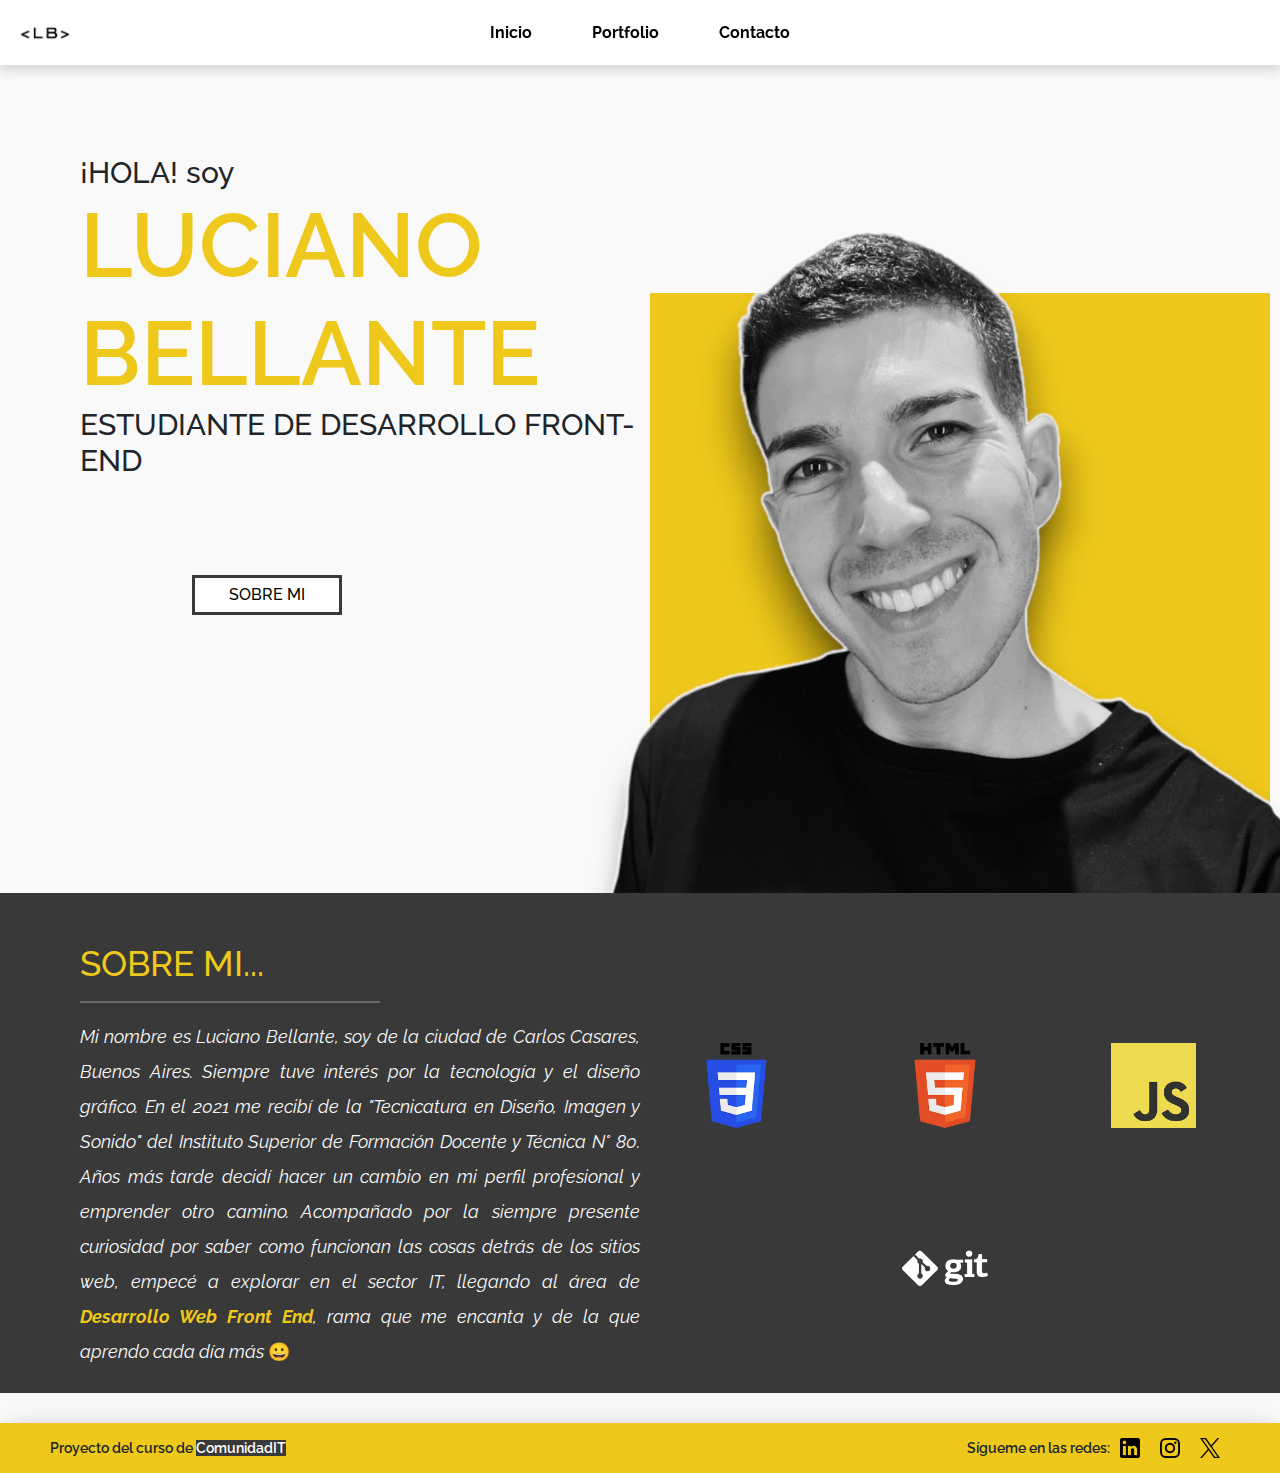
==== index.html @ 69d644de "Entrega" ====
<!DOCTYPE html>
<html lang="es">

<head>
  <meta charset="UTF-8" />
  <meta name="viewport" content="width=device-width, initial-scale=1.0" />
  <title>Luciano Bellante</title>
  <link rel="stylesheet" href="css/estilos-index.css" />
  <link href="https://cdn.jsdelivr.net/npm/bootstrap@5.3.3/dist/css/bootstrap.min.css" rel="stylesheet" integrity="sha384-QWTKZyjpPEjISv5WaRU9OFeRpok6YctnYmDr5pNlyT2bRjXh0JMhjY6hW+ALEwIH" crossorigin="anonymous">
  <link href="https://emoji-css.afeld.me/emoji.css" rel="stylesheet">
  <script src="https://cdn.jsdelivr.net/npm/bootstrap@5.3.3/dist/js/bootstrap.bundle.min.js" integrity="sha384-YvpcrYf0tY3lHB60NNkmXc5s9fDVZLESaAA55NDzOxhy9GkcIdslK1eN7N6jIeHz" crossorigin="anonymous"></script>
</head>

<body class="fondo-claro">
  <header>
    <div>
      <img id="logoprincipal" src="img/logo pagina.png" alt="logo luciano bellante" />
    <a class="botonheader" href="index.html">Inicio</a>
    <a class="botonheader" href="portfolio.html">Portfolio</a>
    <a class="botonheader" href="contacto.html">Contacto</a>
  </div>
  </header>
  <main id="inicio">
    <div id="titularesinicio">
      <h2>¡HOLA! soy</h2>
      <h1>LUCIANO BELLANTE</h1>
      <h2>ESTUDIANTE DE DESARROLLO FRONT-END</h2>
      <button>SOBRE MI <i class="em em-point_down" aria-role="presentation" aria-label="WHITE DOWN POINTING BACKHAND INDEX"></i></button>
    </div>
    <div id="imagendeinicio">
      <img id="fotoprincipal" src="/img/Foto principal.png" alt="foto de luciano" />
    </div>
  </main>
  <section id="sobremi" class="fondo-oscuro">
    <h2 class="tituloamarillo">SOBRE MI...</h2>
    <hr class="lineaseparadora-clara" />
    <div class="contenedor2">
      <div>
        <p>
          Mi nombre es Luciano Bellante, soy de la ciudad de Carlos Casares, Buenos Aires.
          Siempre tuve interés por la tecnología y el diseño gráfico. En el 2021 me recibí de la "Tecnicatura en Diseño,
          Imagen y Sonido" del Instituto Superior de Formación Docente y Técnica N° 80. Años más tarde decidí hacer un
          cambio en mi perfil profesional y emprender otro camino.
          Acompañado por la siempre presente curiosidad por saber como funcionan las cosas detrás de los sitios web,
          empecé a explorar en el sector IT, llegando al área de <span>Desarrollo Web Front End</span>, rama que
          me encanta y de la que aprendo cada día más <span class="emoji">&#128512;</span>
        </p>
      </div>
      <div class="logoslenguajes">
        <img src="img/CSS-logo.png" alt="logo de CSS" class="lenglogo" />
        <img src="img/HTML-logo.png" alt="logo de HTML" class="lenglogo" />
        <img src="img/JavaScript-logo.png" alt="logo de Javascript" class="lenglogo" />
        <img src="img/Git-logo.png" alt="logo de GIT" class="lenglogo" />
      </div>
    </div>
  </section>
  
  <footer>
    <div>
    <p>Proyecto del curso de <a href="https://www.comunidadit.org/" target="_blank">ComunidadIT</a></p>
  </div>
  <div id="logosredes">
      <p>Sígueme en las redes: </p>
      <img src="img/LinkedIn-logo.png" alt="logo de linkedin" class="logoredsocial" /><img src="img/Instagram-log.webp"
        alt="logo de instagram" class="logoredsocial" /><img src="img/X-logo.png" alt="logo de X"
        class="logoredsocial" />
      </div>
    </footer>
  </body>
  
  </html>
---- css/estilos-index.css ----
@import url("https://fonts.googleapis.com/css2?family=Raleway:ital,wght@0,100..900;1,100..900&display=swap");

/*-------------------------------------------------  AJUSTES PRINCIPALES/DETALLES ------------------------------------------------*/

* {
  font-family: "Raleway", sans-serif;
}

.fondo-claro {
  background-color: #f9f9f9;
}

.fondo-oscuro {
  background-color: #393939;
}

.lineaseparadora-clara {
  width: 300px;
  margin-left: 80px;
  height: 2px;
  background-color: rgb(252, 252, 252);
  border: 0;
}

.lineaseparadora-oscura {
  width: 300px;
  margin-left: 80px;
  height: 2px;
  background-color: #393939;
  border: 0;
}

.tituloamarillo {
  color: #eec81a;
  padding-top: 50px;
  padding-left: 80px;
  font-size: 35px;
  margin: 0 auto;
}

span {
  color: #eec81a;
  font-weight: bold;
}

button {
  background-color: white;
  border: solid 3.5px #393939;
  font-family: "Raleway", sans-serif;
  font-style: normal;
  font-weight: 500;
  font-size: 16px;
  width: 150px;
  height: 40px;
}

body {
  font-style: normal;
  font-weight: normal;
  margin: 0;
}

/*-------------------------------------------------  HEADER ------------------------------------------------*/

header {
  background-color: rgb(255, 255, 255);
  height: 65px;
  padding: 0;
  box-shadow: 0 5px 10px rgba(61, 61, 61, 0.2);
  position: sticky;
  top: 0;
}

header div {
  display: flex;
  justify-content: center;
  align-items: center;
  height: 100%;
  position: relative;
}

#logoprincipal {
  width: 60px;
  left: 15px;
  position: absolute;
}

.botonheader {
  margin: 0px 30px;
  color: black;
  text-decoration: none;
  font-weight: bold;
  transition: color 0.2s;
}

.botonheader:hover {
  color: #eec81a;
}
/*-------------------------------------------------  INICIO ------------------------------------------------*/

#inicio {
  display: flex;
  height: 92vh;
  width: 100%;
}

#titularesinicio {
  width: 50%;
  height: 100%;
  display: flex;
  flex-direction: column;
  align-items: flex-start;
  justify-content: flex-start;
  padding-top: 90px;
}

#titularesinicio h1 {
  font-size: 90px;
  font-weight: 600;
  padding: 0px 30px 0px 80px;
  color: #eec81a;
  margin-bottom: 0;
  margin-top: 0px;
}

#titularesinicio h2 {
  font-size: 30px;
  font-weight: 500;
  padding: 0px 0px 0px 80px;
  margin: 0px;
}

#imagendeinicio {
  display: flex;
  justify-content: center;
  align-items: flex-end;
  width: 50%;
}

#imagendeinicio img {
  /* width: auto; */
  height: 80%;
}

#inicio button {
  margin-left: 30%;
  margin-top: 15%;
}

/*-------------------------------------------------  SOBRE MI ------------------------------------------------*/

#sobremi {
  height: 500px;
}

#sobremi h2 {
  color: #eec81a;
  padding-top: 50px;
  padding-left: 80px;
  font-size: 35px;
  margin: 0 auto;
}

.contenedor2 {
  display: flex;
}

.contenedor2 > div {
  width: 50%;
}

.contenedor2 div p {
  color: #f9f9f9;
  font-size: 18px;
  font-weight: 400;
  font-style: italic;
  margin-left: 80px;
  text-align: justify;
  line-height: 35px;
}

.emoji {
  font-style: normal;
}

.logoslenguajes {
  display: flex;
  flex-wrap: wrap;
  align-items: center;
  justify-content: space-evenly;
  width: 50%;
}

.logoslenguajes img {
  margin: 0px 40px 30px;
  width: 18%;
  padding: 0px 30px 20px 0px;
  transition: width 0.3s;
}

.logoslenguajes img:hover {
  width: 20%;
}

/*-------------------------------------------------  FOOTER ------------------------------------------------*/

footer {
  background-color: #eec81a;
  margin-top: 30px;
  box-shadow: 2px -3px 23px -10px rgba(0, 0, 0, 0.3);
  height: 50px;
  display: flex;
  justify-content: space-between;
  align-items: center;
  font-size: 14px;
  font-weight: 600;
}

#logosredes {
  height: 20px;
  display: flex;
  justify-content: space-evenly;
  margin: 0 50px 0px 20px;
}

.logoredsocial {
  padding: 0 10px;
}

footer div {
  margin-left: 50px;
}

footer p {
  margin: 0px;
}

footer a {
  text-decoration: none;
  color: white;
  background-color: #393939;
}
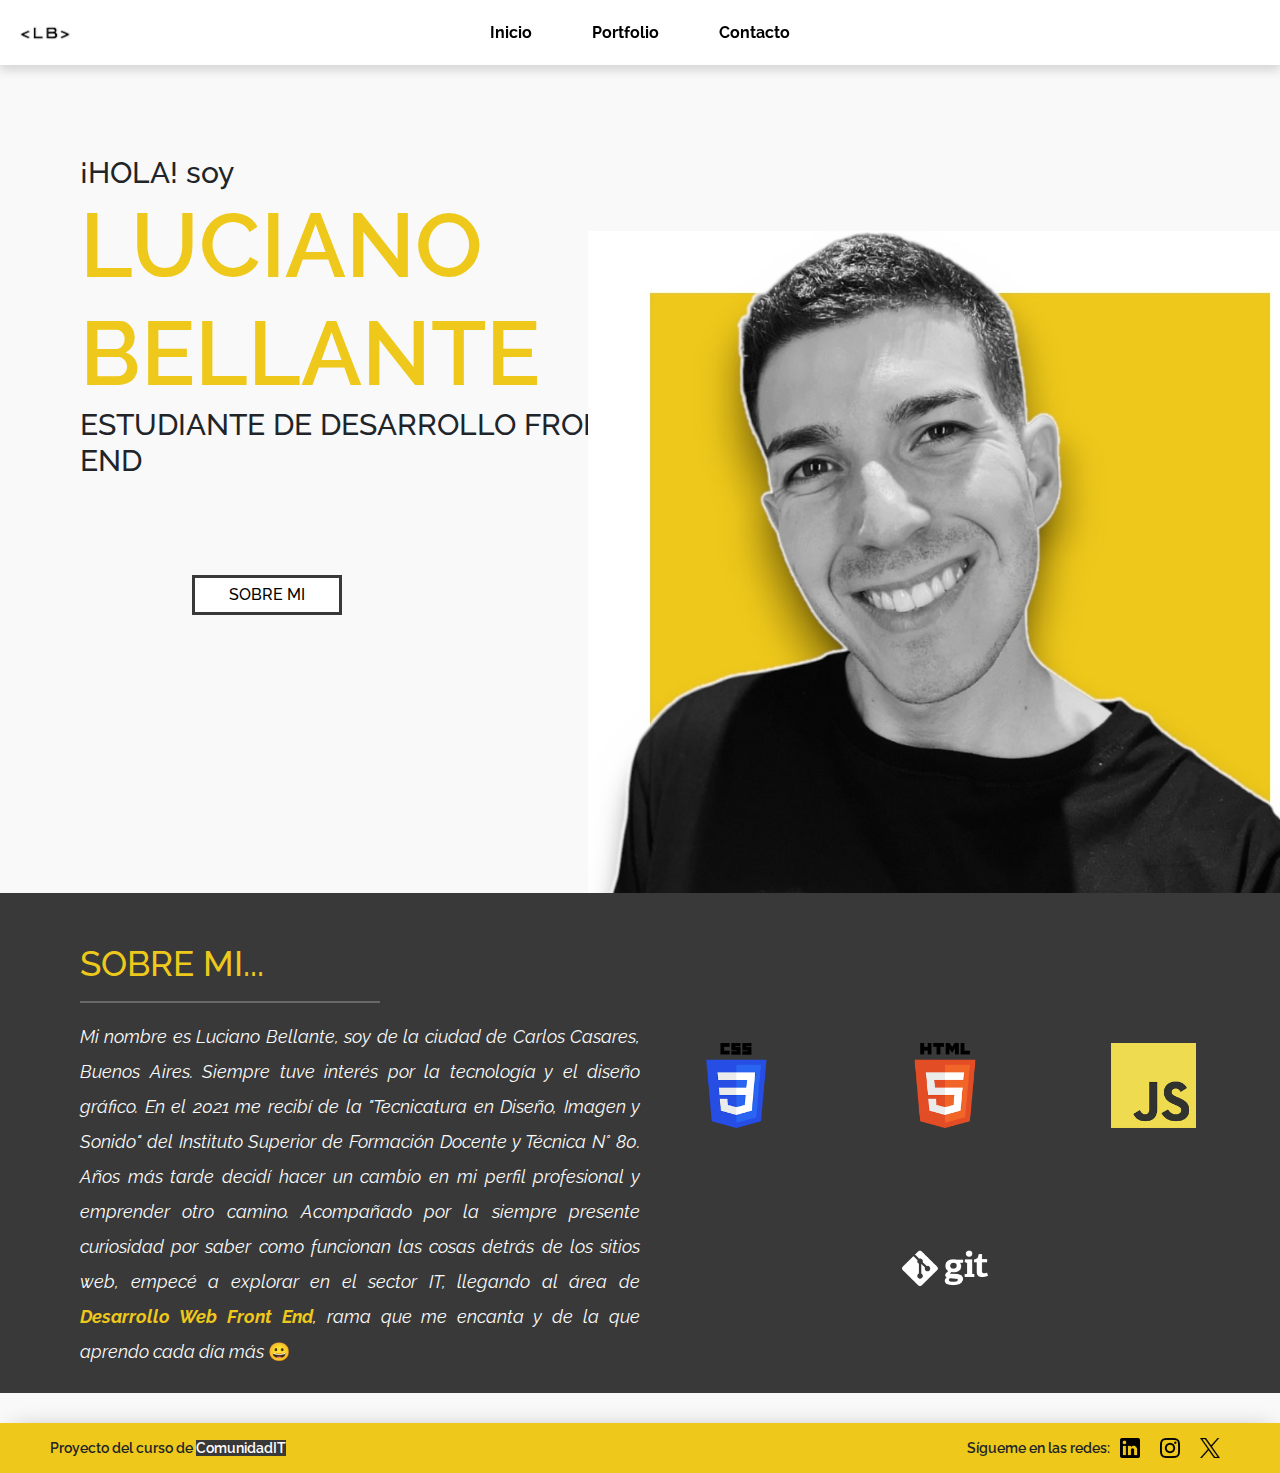
==== commit e131a822: "prueba" ====
--- a/index.html
+++ b/index.html
@@ -14,7 +14,7 @@
 <body class="fondo-claro">
   <header>
     <div>
-      <img id="logoprincipal" src="img/logo pagina.png" alt="logo luciano bellante" />
+      <img id="logoprincipal" src="img/logopagina.png" alt="logo luciano bellante" />
     <a class="botonheader" href="index.html">Inicio</a>
     <a class="botonheader" href="portfolio.html">Portfolio</a>
     <a class="botonheader" href="contacto.html">Contacto</a>
@@ -28,7 +28,7 @@
       <button>SOBRE MI <i class="em em-point_down" aria-role="presentation" aria-label="WHITE DOWN POINTING BACKHAND INDEX"></i></button>
     </div>
     <div id="imagendeinicio">
-      <img id="fotoprincipal" src="/img/Foto principal.png" alt="foto de luciano" />
+      <img id="fotoprincipal" src="/img/Fotoprincipal.jpg" alt="foto de luciano" />
     </div>
   </main>
   <section id="sobremi" class="fondo-oscuro">
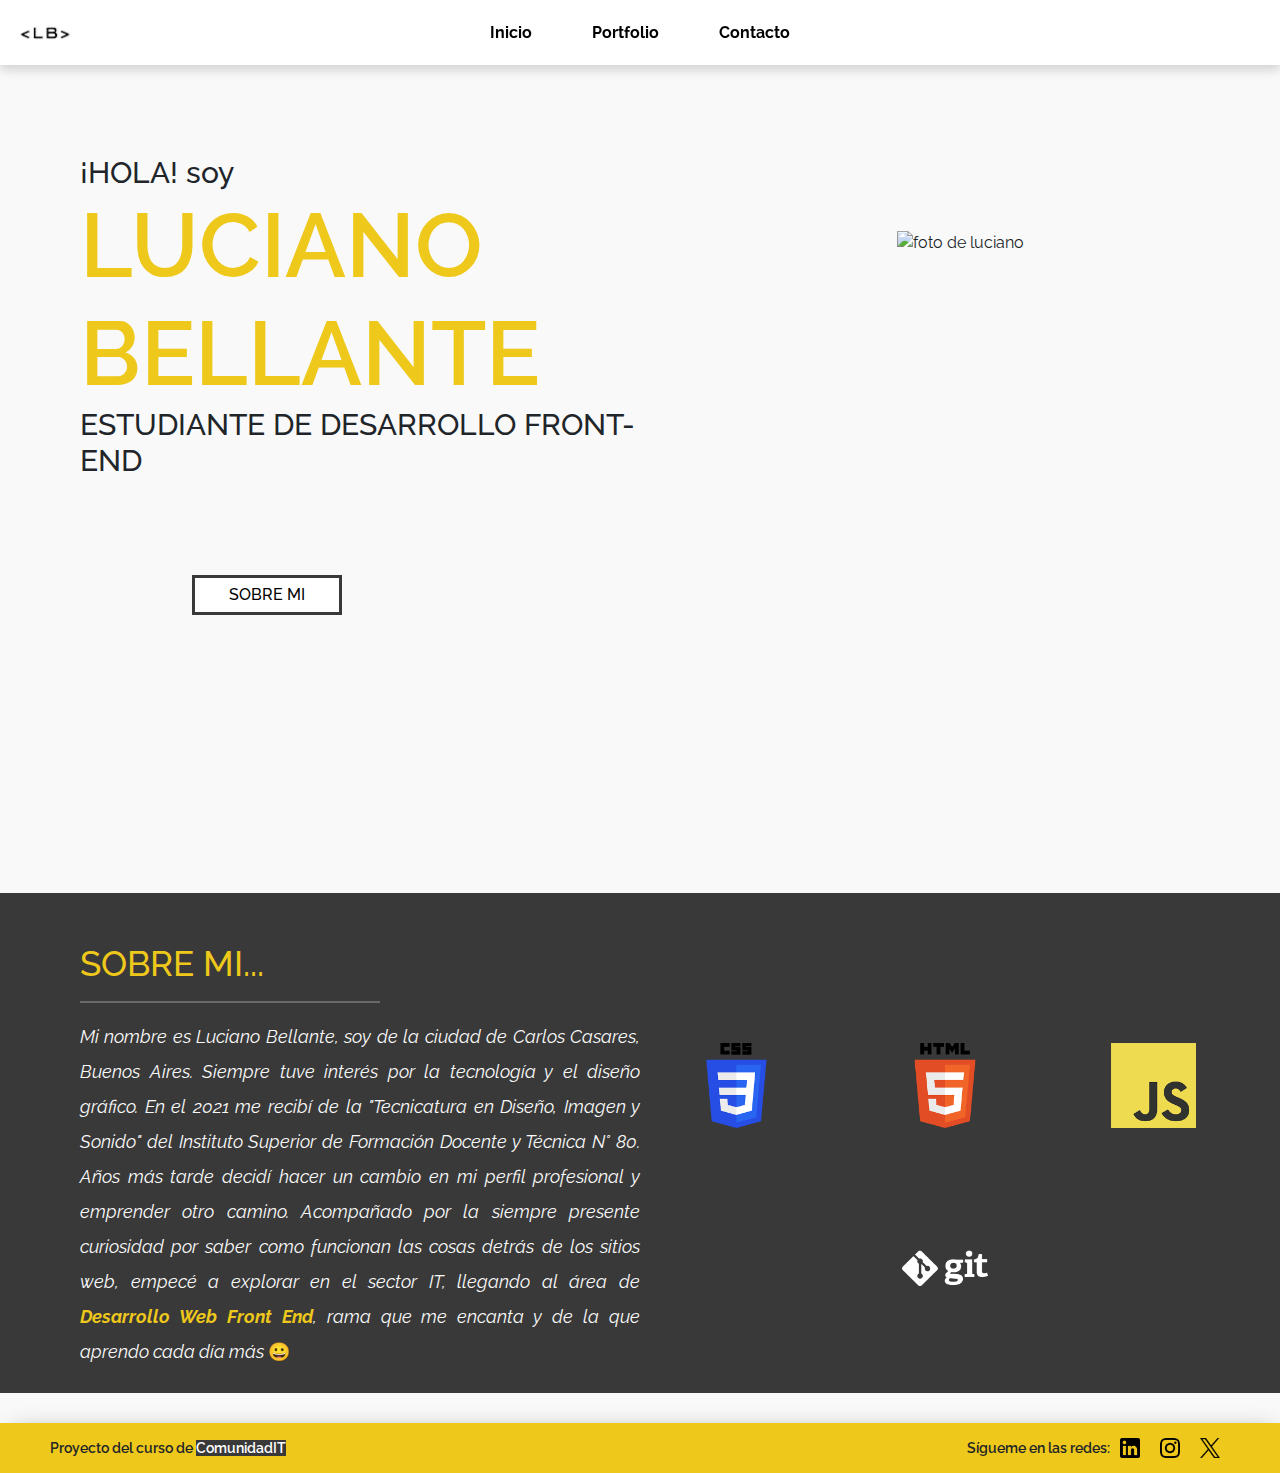
==== commit cec847c3: "prueba error foto" ====
--- a/index.html
+++ b/index.html
@@ -28,7 +28,7 @@
       <button>SOBRE MI <i class="em em-point_down" aria-role="presentation" aria-label="WHITE DOWN POINTING BACKHAND INDEX"></i></button>
     </div>
     <div id="imagendeinicio">
-      <img id="fotoprincipal" src="/img/Fotoprincipal.jpg" alt="foto de luciano" />
+      <img id="fotoprincipal" src="/img/Fotoprincipal.JPG" alt="foto de luciano" />
     </div>
   </main>
   <section id="sobremi" class="fondo-oscuro">
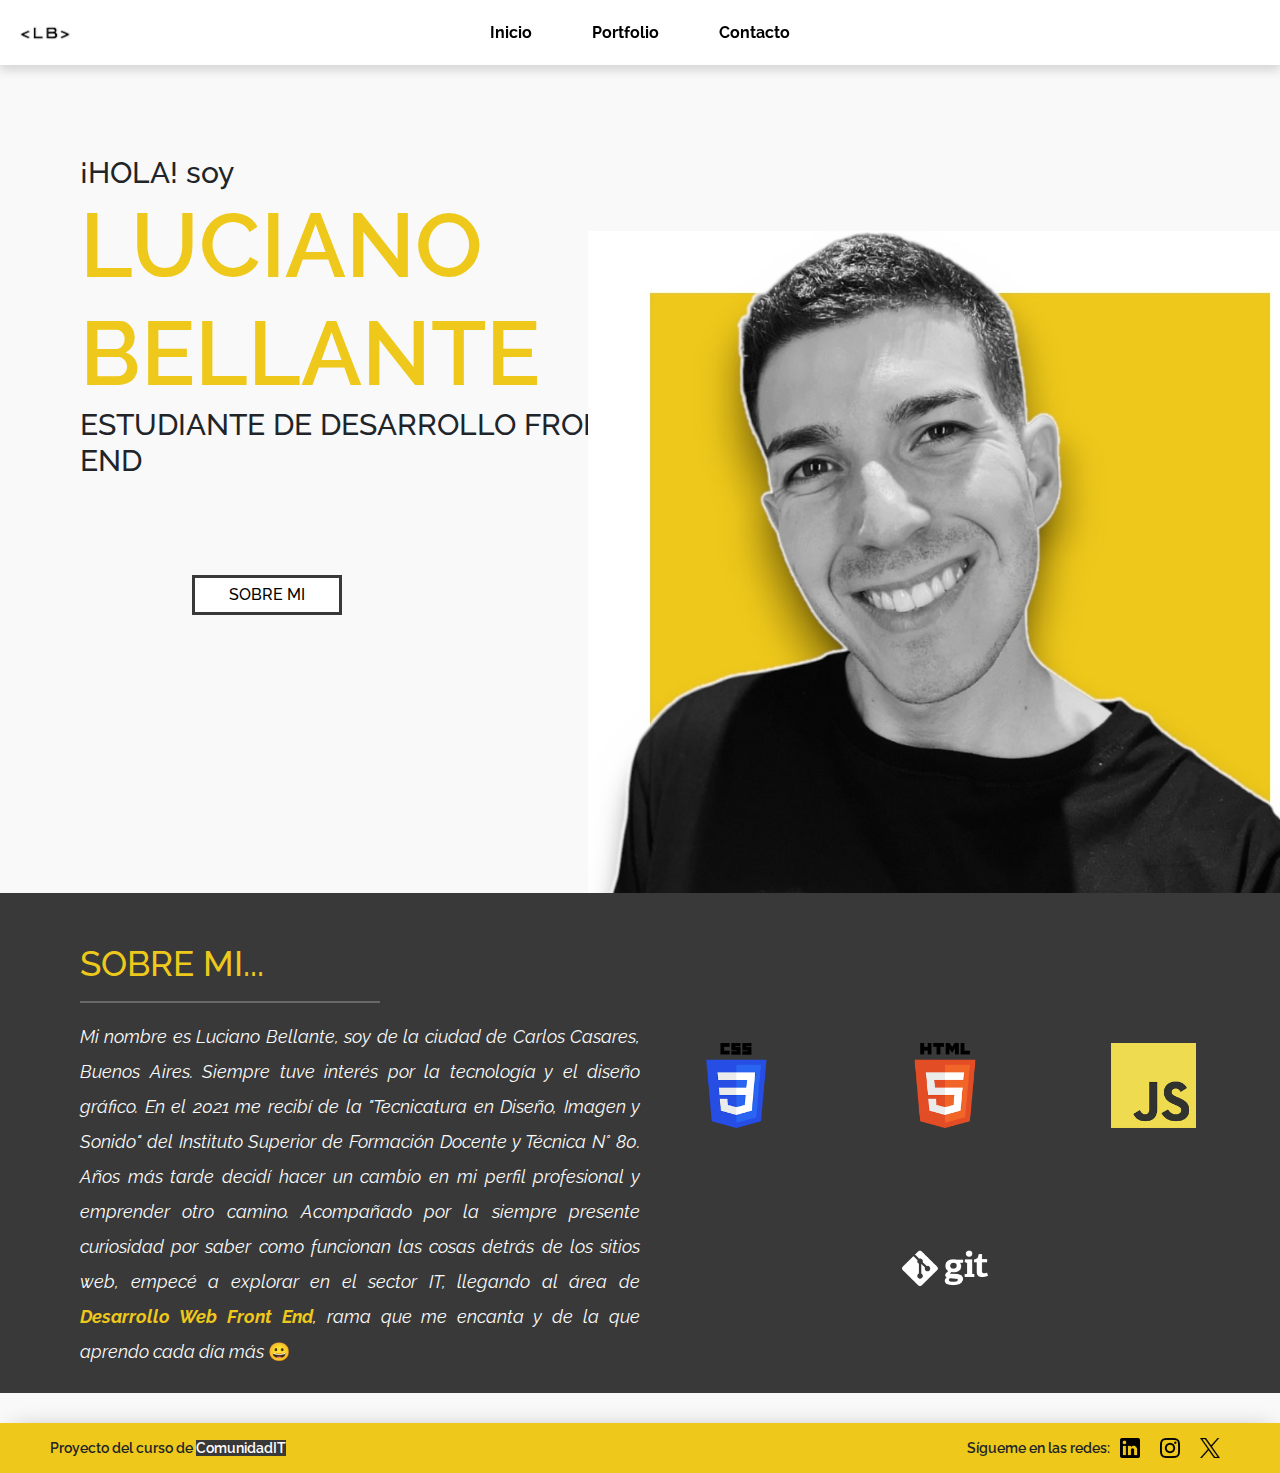
==== commit 4ca9bc5f: "Solucion foto principal" ====
--- a/index.html
+++ b/index.html
@@ -28,7 +28,7 @@
       <button>SOBRE MI <i class="em em-point_down" aria-role="presentation" aria-label="WHITE DOWN POINTING BACKHAND INDEX"></i></button>
     </div>
     <div id="imagendeinicio">
-      <img id="fotoprincipal" src="/img/Fotoprincipal.JPG" alt="foto de luciano" />
+      <img id="fotoprincipal" src="img/Fotoprincipal.jpg" alt="foto de luciano" />
     </div>
   </main>
   <section id="sobremi" class="fondo-oscuro">
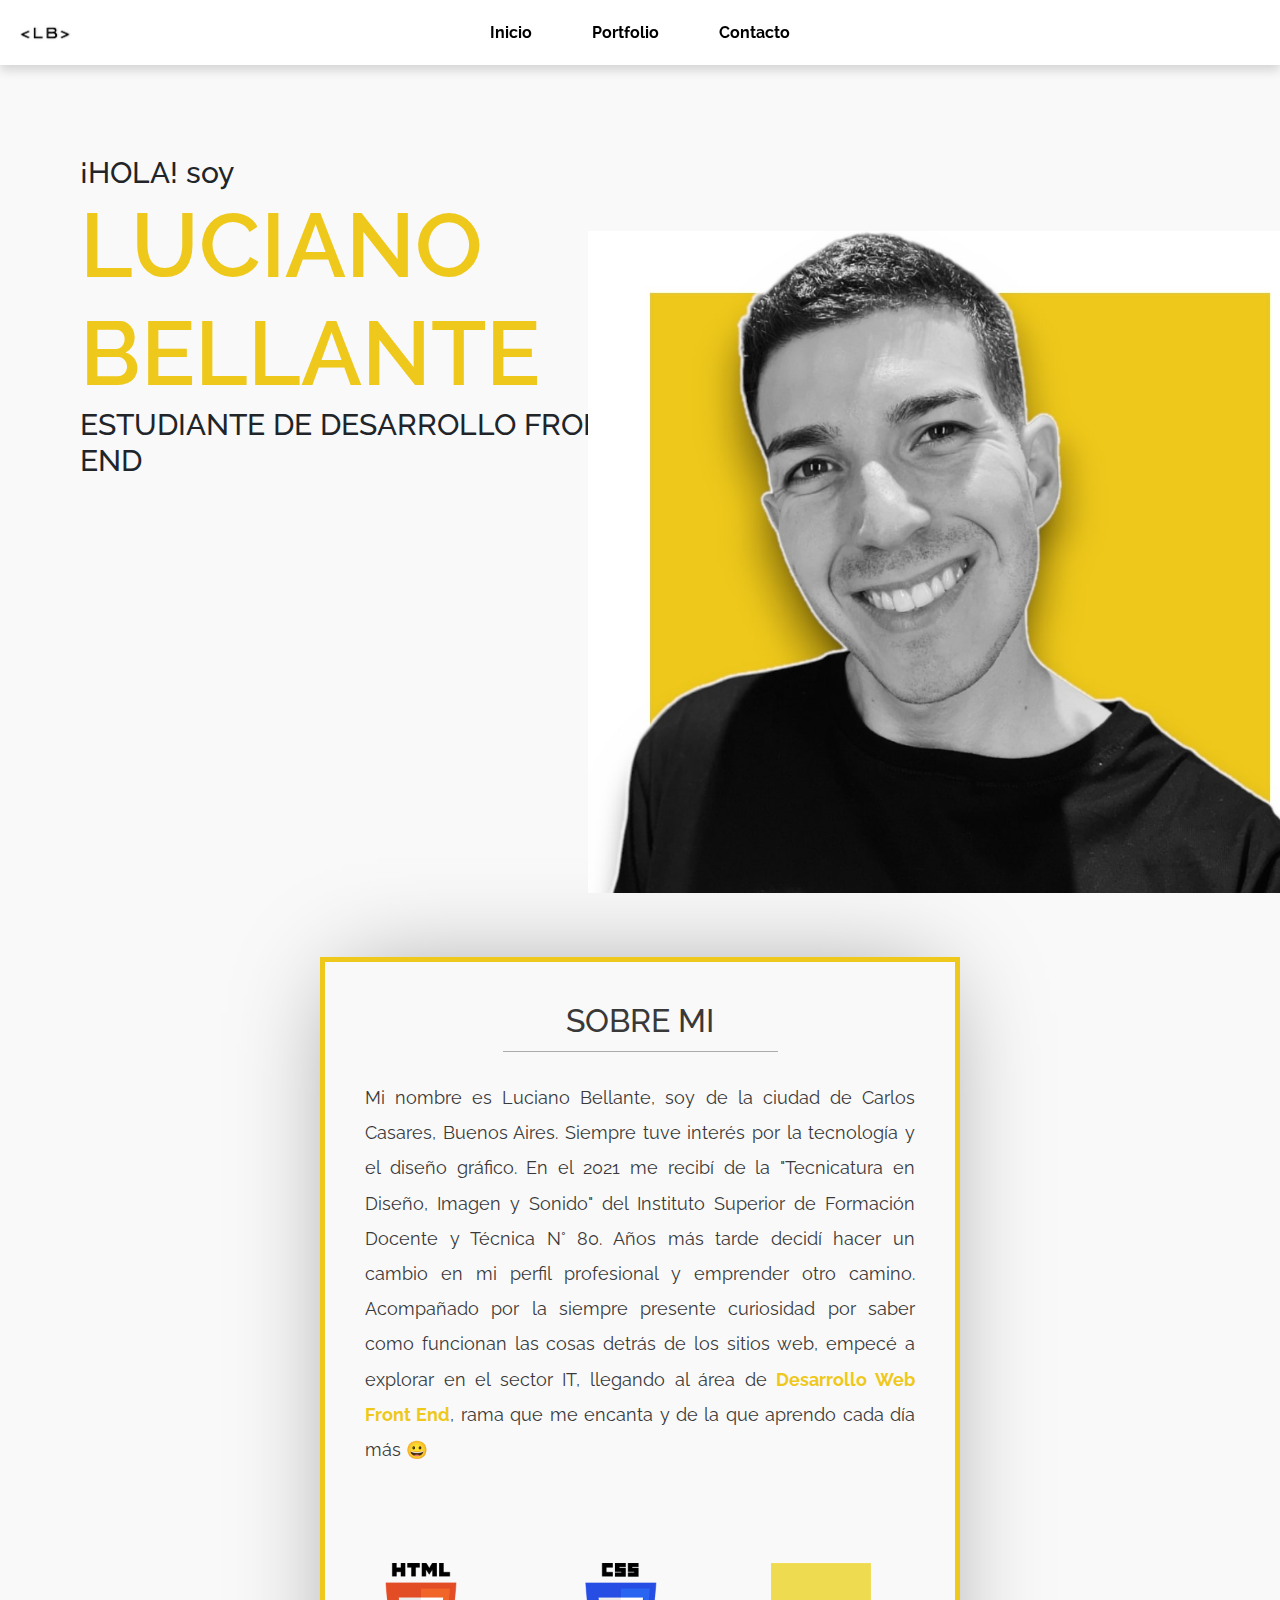
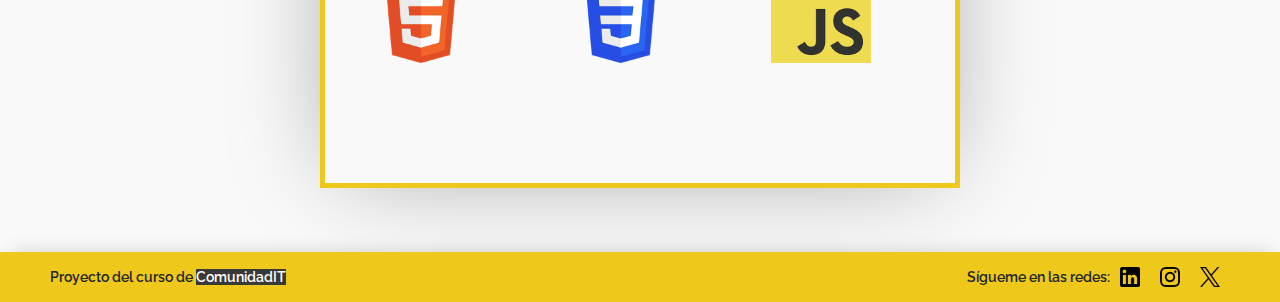
==== commit 3cd39425: "Cambios en index" ====
--- a/index.html
+++ b/index.html
@@ -25,36 +25,62 @@
       <h2>¡HOLA! soy</h2>
       <h1>LUCIANO BELLANTE</h1>
       <h2>ESTUDIANTE DE DESARROLLO FRONT-END</h2>
-      <button>SOBRE MI <i class="em em-point_down" aria-role="presentation" aria-label="WHITE DOWN POINTING BACKHAND INDEX"></i></button>
     </div>
     <div id="imagendeinicio">
       <img id="fotoprincipal" src="img/Fotoprincipal.jpg" alt="foto de luciano" />
     </div>
   </main>
-  <section id="sobremi" class="fondo-oscuro">
-    <h2 class="tituloamarillo">SOBRE MI...</h2>
-    <hr class="lineaseparadora-clara" />
-    <div class="contenedor2">
-      <div>
-        <p>
-          Mi nombre es Luciano Bellante, soy de la ciudad de Carlos Casares, Buenos Aires.
-          Siempre tuve interés por la tecnología y el diseño gráfico. En el 2021 me recibí de la "Tecnicatura en Diseño,
-          Imagen y Sonido" del Instituto Superior de Formación Docente y Técnica N° 80. Años más tarde decidí hacer un
-          cambio en mi perfil profesional y emprender otro camino.
-          Acompañado por la siempre presente curiosidad por saber como funcionan las cosas detrás de los sitios web,
-          empecé a explorar en el sector IT, llegando al área de <span>Desarrollo Web Front End</span>, rama que
-          me encanta y de la que aprendo cada día más <span class="emoji">&#128512;</span>
-        </p>
-      </div>
-      <div class="logoslenguajes">
-        <img src="img/CSS-logo.png" alt="logo de CSS" class="lenglogo" />
-        <img src="img/HTML-logo.png" alt="logo de HTML" class="lenglogo" />
-        <img src="img/JavaScript-logo.png" alt="logo de Javascript" class="lenglogo" />
-        <img src="img/Git-logo.png" alt="logo de GIT" class="lenglogo" />
-      </div>
+  <div id="sobremi">
+    <h2>SOBRE MI</h2>
+    <hr class="lineaseparadora-clara">
+    <div class="sombremi-contenido">
+        <div>
+            <p>
+                Mi nombre es Luciano Bellante, soy de la ciudad de Carlos Casares, Buenos Aires.
+                Siempre tuve interés por la tecnología y el diseño gráfico. En el 2021 me recibí de la "Tecnicatura
+                en Diseño,
+                Imagen y Sonido" del Instituto Superior de Formación Docente y Técnica N° 80. Años más tarde decidí
+                hacer un
+                cambio en mi perfil profesional y emprender otro camino.
+                Acompañado por la siempre presente curiosidad por saber como funcionan las cosas detrás de los
+                sitios web,
+                empecé a explorar en el sector IT, llegando al área de <span>Desarrollo Web Front End</span>, rama
+                que
+                me encanta y de la que aprendo cada día más <span class="emoji">&#128512;</span>
+            </p>
+        </div>
+        <div class="sobremi-lenguajes">
+            <div class="slider">
+                <div class="slide-track">
+                    <div class="slide">
+                        <img src="img/HTML-logo.png" alt="">
+                    </div>
+                    <div class="slide">
+                        <img src="img/CSS-logo.png" alt="">
+                    </div>
+                    <div class="slide">
+                        <img src="img/JavaScript-logo.png" alt="">
+                    </div>
+                    <div class="slide">
+                        <img src="img/Git-logo.png" alt="">
+                    </div>
+                    <div class="slide">
+                        <img src="img/HTML-logo.png" alt="">
+                    </div>
+                    <div class="slide">
+                        <img src="img/CSS-logo.png" alt="">
+                    </div>
+                    <div class="slide">
+                        <img src="img/JavaScript-logo.png" alt="">
+                    </div>
+                    <div class="slide">
+                        <img src="img/Git-logo.png" alt="">
+                    </div>
+                </div>
+            </div>
+        </div>
     </div>
-  </section>
-  
+</div>  
   <footer>
     <div>
     <p>Proyecto del curso de <a href="https://www.comunidadit.org/" target="_blank">ComunidadIT</a></p>
--- a/css/estilos-index.css
+++ b/css/estilos-index.css
@@ -15,11 +15,9 @@
 }
 
 .lineaseparadora-clara {
-  width: 300px;
-  margin-left: 80px;
-  height: 2px;
-  background-color: rgb(252, 252, 252);
-  border: 0;
+  width: 50%;
+  margin: 2% 25%;
+  opacity: 40%;
 }
 
 .lineaseparadora-oscura {
@@ -43,16 +41,7 @@
   font-weight: bold;
 }
 
-button {
-  background-color: white;
-  border: solid 3.5px #393939;
-  font-family: "Raleway", sans-serif;
-  font-style: normal;
-  font-weight: 500;
-  font-size: 16px;
-  width: 150px;
-  height: 40px;
-}
+
 
 body {
   font-style: normal;
@@ -142,64 +131,75 @@
   height: 80%;
 }
 
-#inicio button {
-  margin-left: 30%;
-  margin-top: 15%;
-}
-
 /*-------------------------------------------------  SOBRE MI ------------------------------------------------*/
 
 #sobremi {
-  height: 500px;
+  width: 50%;
+  margin: 5% 25%;
+  border: solid 5px #eec81a;
+  box-shadow: -1px -1px 100px -23px rgba(0, 0, 0, 0.40);
+  padding: 40px;
+  box-sizing: border-box;
+  color: #393939;
 }
 
 #sobremi h2 {
-  color: #eec81a;
-  padding-top: 50px;
-  padding-left: 80px;
-  font-size: 35px;
-  margin: 0 auto;
-}
-
-.contenedor2 {
-  display: flex;
-}
-
-.contenedor2 > div {
-  width: 50%;
-}
-
-.contenedor2 div p {
-  color: #f9f9f9;
-  font-size: 18px;
-  font-weight: 400;
-  font-style: italic;
-  margin-left: 80px;
+  text-align: center;
+}
+
+.sobremi-lenguajes {
+  display: flex;
+  flex-direction: row;
+  flex-wrap: nowrap;
+  justify-content: space-evenly;
+}
+
+.sobremi-lenguajes img {
+  width: 30%;
+  margin: 40% 3%;
+  overflow: hidden;
+}
+
+#sobremi p {
+  font-size: 1.1em;
   text-align: justify;
-  line-height: 35px;
-}
-
-.emoji {
-  font-style: normal;
-}
-
-.logoslenguajes {
-  display: flex;
-  flex-wrap: wrap;
-  align-items: center;
-  justify-content: space-evenly;
-  width: 50%;
-}
-
-.logoslenguajes img {
-  margin: 0px 40px 30px;
-  width: 18%;
-  padding: 0px 30px 20px 0px;
-  transition: width 0.3s;
-}
-
-.logoslenguajes img:hover {
-  width: 20%;
+  line-height: 2em;
+  margin-top: 5%;
+}
+
+
+.slider {
+  width: 100%;
+  height: auto;
+  margin: auto;
+  overflow: hidden;
+}
+
+.slider .slide-track {
+  display: flex;
+  animation: scroll 40s linear infinite;
+  -webkit-animation: scroll 40s linear infinite;
+  width: calc(200px * 8);
+}
+
+.slider .slide {
+  width: 200px;
+}
+
+.slider .slide img {
+  width: 50%;
+}
+
+@keyframes scroll {
+  0% {
+    -webkit-transform: translateX(0);
+    transform: translateX(0);
+  }
+
+  100% {
+    -webkit-transform: translateX(calc(-150px * 4));
+    transform: translateX(calc(-150px * 4));
+  }
 }
 
 /*-------------------------------------------------  FOOTER ------------------------------------------------*/
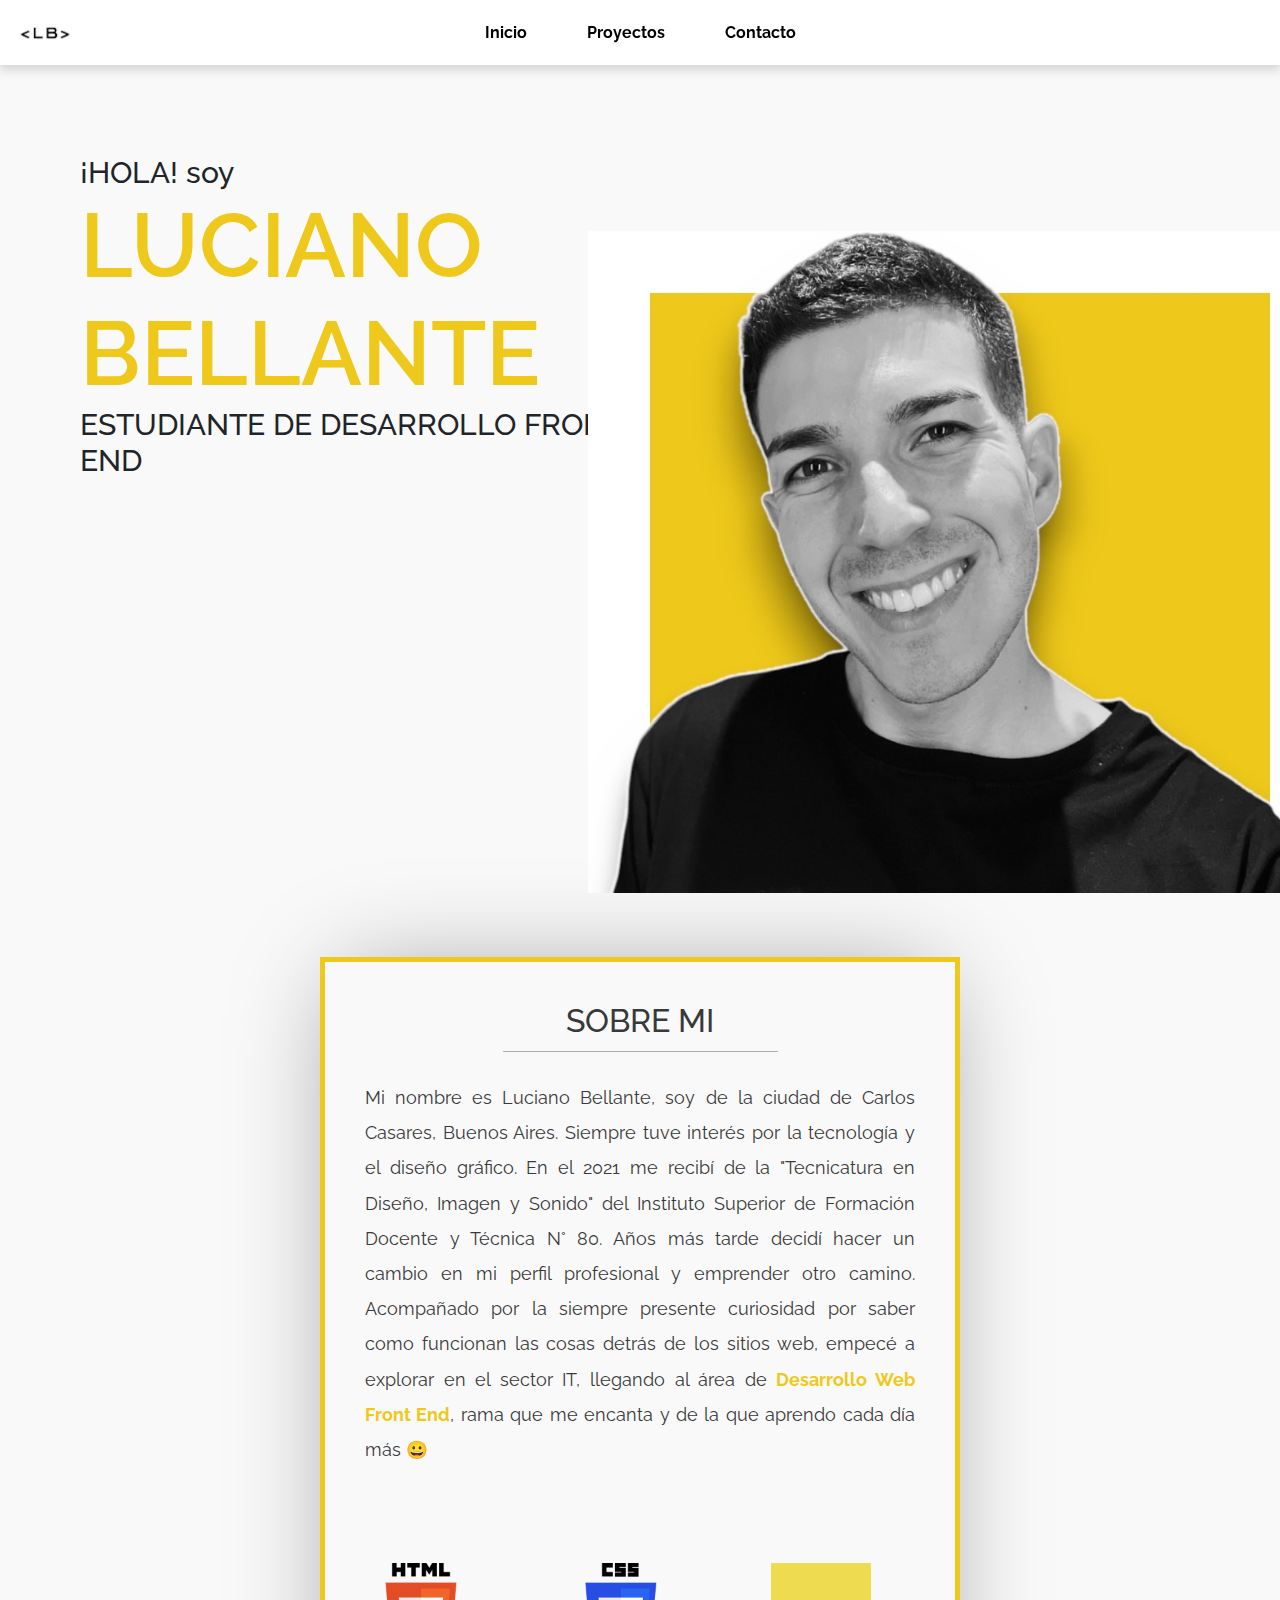
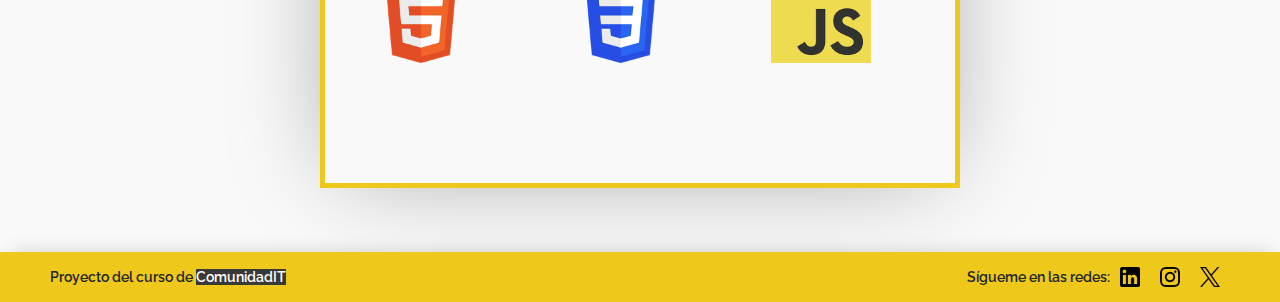
==== commit 12b55974: "Retoques para entrega final" ====
--- a/index.html
+++ b/index.html
@@ -16,7 +16,7 @@
     <div>
       <img id="logoprincipal" src="img/logopagina.png" alt="logo luciano bellante" />
     <a class="botonheader" href="index.html">Inicio</a>
-    <a class="botonheader" href="portfolio.html">Portfolio</a>
+    <a class="botonheader" href="proyectos.html">Proyectos</a>
     <a class="botonheader" href="contacto.html">Contacto</a>
   </div>
   </header>
--- a/css/estilos-index.css
+++ b/css/estilos-index.css
@@ -82,6 +82,8 @@
   transition: color 0.2s;
 }
 
+
+
 .botonheader:hover {
   color: #eec81a;
 }
